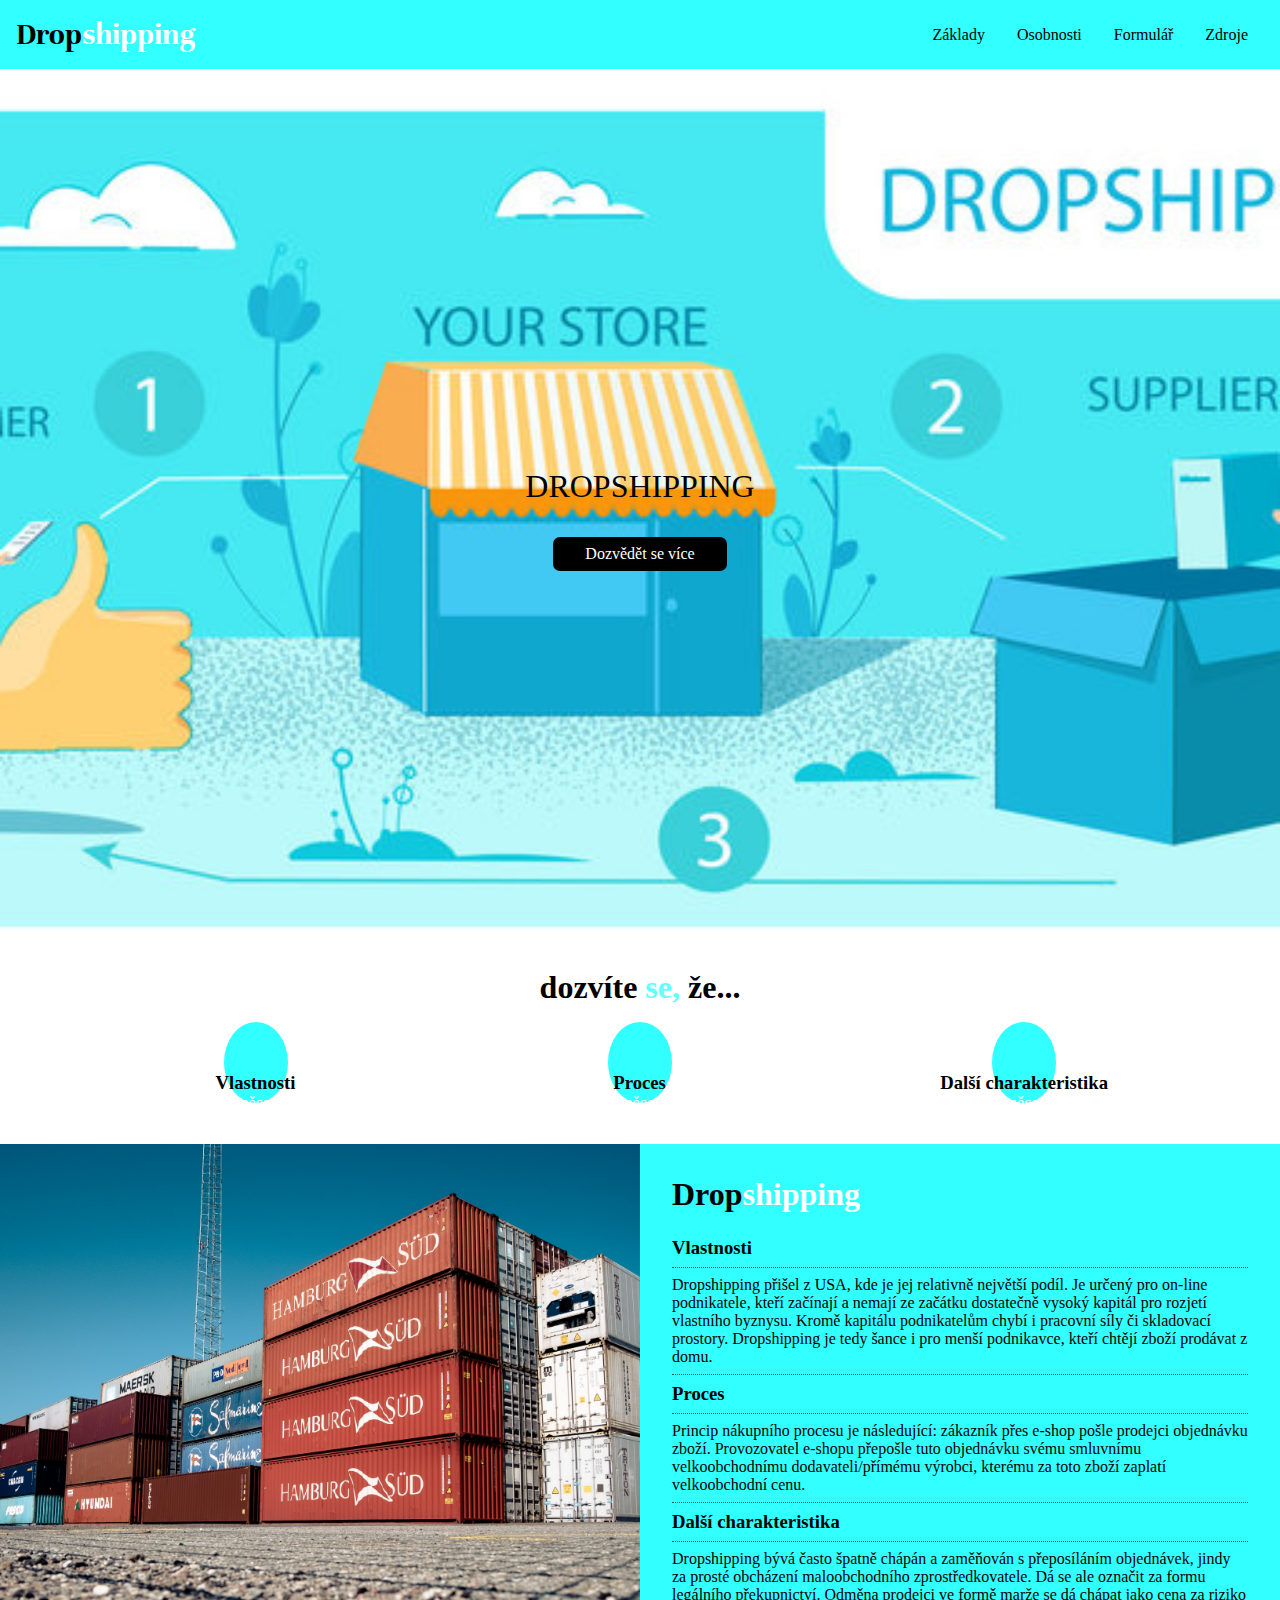
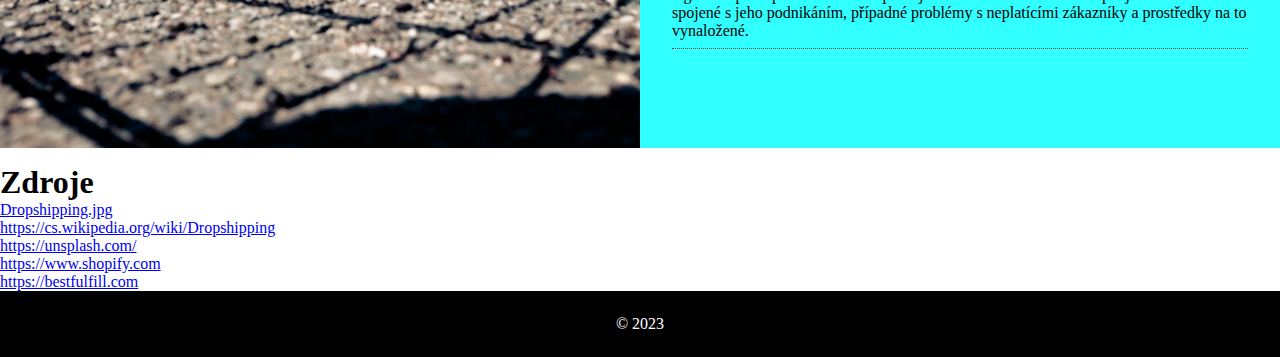
==== index.html @ 430d7013 "fix" ====
<!DOCTYPE html>
<html lang="cs">
<head>
    <meta charset="UTF-8">
    <meta name="viewport" content="width=device-width, initial-scale=1.0">
    <title>Dropshipping</title>
    <link rel="stylesheet" href="./css/style.css">
    <link rel="stylesheet" href="https://cdnjs.cloudflare.com/ajax/libs/font-awesome/6.4.2/css/all.min.css" integrity="sha512-z3gLpd7yknf1YoNbCzqRKc4qyor8gaKU1qmn+CShxbuBusANI9QpRohGBreCFkKxLhei6S9CQXFEbbKuqLg0DA==" crossorigin="anonymous" referrerpolicy="no-referrer" />
</head>
<body style="background-color: rgb(255, 255, 255);">
    <nav id="navbar">
        <div id="logo">
            <a href="navbar.html">Drop<span class="text-primary">shipping</span></a>
        </div>
        <ul>
            <li><a href="index.html"><i class="fa-solid fa-house-chimney"></i></a></li>
            <li><a href="https://www.shopify.com/blog/how-to-start-dropshipping?term=&adid=649248676751&campaignid=19724533104&utm_medium=cpc&utm_source=google&gclid=CjwKCAiA0syqBhBxEiwAeNx9N-SeJoAy3U5JIkdzBdh_HoaX7KIbLsIHFOPdHvMqAdj_YFnlVfXrHBoCI3cQAvD_BwE&cmadid=516586848;cmadvertiserid=10730501;cmcampaignid=26990768;cmplacementid=324286430;cmcreativeid=163722649;cmsiteid=5500011">Základy <i class="fa-brands fa-shopify"></i></a></li>
            <li><a href="https://bestfulfill.com/who-are-the-richest-dropshippers/">Osobnosti <i class="fa-solid fa-person"></i></a></li>
            <li><a href="form.html">Formulář <i class="fa-solid fa-circle-check"></i></a></li>
            <li><a href="https://cs.wikipedia.org/wiki/Dropshipping">Zdroje <i class="fa-solid fa-gears"></i></a></li>
            
        </ul>
    </nav>
    <div id="showcase">
        <div class="showcase-content">
            <p class="lead">DROPSHIPPING</p>
            <a href="#what" class="btn">Dozvědět se více</a>
        </div>
    </div>
    
    
    <section id="what" class="text-center">
        <div class="container">
            <h2 class="m-heading text center">dozvíte <span class="text-primery">se, </span>že...</h2>
            <div class="items">
                <div class="item">
                    <i class="fa-brands fa-shopify fa-2x"></i>
                    <h3>Vlastnosti</h3>
                    <span class="text-primary">něco něco něco něco něco</span>

                </div>
                <div class="item">
                    <i class="fa-solid fa-clock-rotate-left fa-2x"></i>
                    <h3>Proces</h3>
                    <span class="text-primary">něco něco něco něco něco</span>

                </div>
                <div class="item">
                    <i class="fa-solid fa-gears fa-2x"></i>
                    <h3>Další charakteristika</h3>
                    <span class="text-primary">něco něco něco něco něco</span>

                </div>
            </div>
        </div>
    </section> 
   
    <section id="who">
        <div class="who-img p-2"></div>
        <div class="who-text bg-light p-2">

            <h2 class="m-heading">Drop<span class="text-primary">shipping</span></h2>
            <ul class="list">
                <li><h3>Vlastnosti</h3></li><li>Dropshipping přišel z USA, kde je jej relativně největší podíl. Je určený pro on-line podnikatele, kteří začínají a nemají ze začátku dostatečně vysoký kapitál pro rozjetí vlastního byznysu. Kromě kapitálu podnikatelům chybí i pracovní síly či skladovací prostory. Dropshipping je tedy šance i pro menší podnikavce, kteří chtějí zboží prodávat z domu.</li>
                <li><h3>Proces</h3></li><li>Princip nákupního procesu je následující: zákazník přes e-shop pošle prodejci objednávku zboží. Provozovatel e-shopu přepošle tuto objednávku svému smluvnímu velkoobchodnímu dodavateli/přímému výrobci, kterému za toto zboží zaplatí velkoobchodní cenu.</li>
                <li><h3>Další charakteristika</h3></li><li>Dropshipping bývá často špatně chápán a zaměňován s přeposíláním objednávek, jindy za prosté obcházení maloobchodního zprostředkovatele. Dá se ale označit za formu legálního překupnictví. Odměna prodejci ve formě marže se dá chápat jako cena za riziko spojené s jeho podnikáním, případné problémy s neplatícími zákazníky a prostředky na to vynaložené.</li>
            </ul>
        </div>    
    </section>
    <div>
    </div>
    <div class="container2">
        <section id="zdroje" >
            <h1>Zdroje</h1>
            <p><a href="https://stock.adobe.com/search?k=dropshipping">Dropshipping.jpg</a></p>
            <p><a href="https://cs.wikipedia.org/wiki/Dropshipping">https://cs.wikipedia.org/wiki/Dropshipping</a></p>
            <p><a href="https://unsplash.com/">https://unsplash.com/</a></p>
            <p><a href="https://www.shopify.com/blog/how-to-start-dropshipping?term=&adid=649248676751&campaignid=19724533104&utm_medium=cpc&utm_source=google&gclid=CjwKCAiA0syqBhBxEiwAeNx9N-SeJoAy3U5JIkdzBdh_HoaX7KIbLsIHFOPdHvMqAdj_YFnlVfXrHBoCI3cQAvD_BwE&cmadid=516586848;cmadvertiserid=10730501;cmcampaignid=26990768;cmplacementid=324286430;cmcreativeid=163722649;cmsiteid=5500011">https://www.shopify.com</a></p>
            <p><a href="https://bestfulfill.com/who-are-the-richest-dropshippers/">https://bestfulfill.com</a></p>
            <p><a href=""></a></p>
        </section>
    </div>

    <footer id="footer" class="bg-dark text-center py-1">

    <div class="container">
        &copy; 2023
    </div>

    </footer>

</body>
</html>
---- css/style.css ----
@import url('https://fonts.googleapis.com/css2?family=Unna&display=swap');

:root{
    --primary-color: rgb(255, 255, 255);
    --secondary-color: black;
}
html{
    scroll-behavior: smooth;
}
*{
    margin: 0;
    padding: 0;
    box-sizing:content-box;
}

#logo {
    font-family: 'Unna', serif;
    font-weight: bold;
    font-size: 2rem;
}

body {

    
}

.text-primary {
    color: var(--primary-color)
}

#navbar {
    background-color: rgb(50, 255, 255);
    color: rgb(155, 155, 155);
    display: flex;
    flex-wrap: wrap;
    padding: 1rem;
    justify-content: space-between;
}
#navbar a{
    color: rgb(0, 0, 0);
    text-decoration: none;
}
#navbar ul{
    display: flex;
    list-style: none;
    align-items: center;
}

#navbar ul li a{
    padding: 0.75rem;
    margin: 0 0.25rem;
}
#navbar ul li :hover{
    background-color: var(--primary-color);
    border-radius: 5px;
}
#showcase {
    background: #333 url('../img/360_F_321931558_TDXtnD45DNIWWfhnFL2ceLb09uBAf9Zy.jpg')no-repeat center center/cover;
    height: 100vh;
}
#showcase .showcase-content {
    display: flex;
    flex-direction: column;
    text-align: center;
    justify-content: center;
    align-items: center;
    height: 100%;
    padding: 0 2rem;
    background-color: rgba(0, 0, 0, 0%)
}
.l-heading {
    font-size: 4rem;
    margin-bottom: 1.3rem;
    line-height: 1.1;
}
.lead {
    font-size: 2rem;
    margin-bottom: 2rem;
}
.btn {
    display: inline-block;
    color: var(--primary-color);
    background-color: var(--secondary-color);
    text-decoration: var(--primary-color);
    padding: 0.5rem 2rem;
    border: none;
    border-radius: 7px;
}
.btn:hover {
    background-color: rgb(50, 255, 255);
}
.container {
    max-width: 1000px;
    margin: auto;
    padding: 0 2rem;
}
.text-center {
    text-align: center;
}
.m-heading {
    font-size: 2rem;
    margin-bottom: 1rem;
}
.p-1{
    padding: 1.5rem;
}
.p-2{
    padding: 2rem;
}
.p-3{
    padding: 3rem;
}
.list{
    margin: 0.5rem 0;
    list-style: none;
}
.list li{
    padding: 0.5rem 0;
    border-bottom: #444 dotted 1px;
}
.py-1 {
    padding: 1.5rem 0;
}

.text-primery {
    background-color: none;
    color: rgb(100, 255, 255);
}

#what .items {
    display: flex ;
    padding: 1rem;
    justify-content: space-between;
}
#what .item {
    text-align: center;
    padding: 1rem;
}
#what .items .item i{
    background-color: rgb(50, 255, 255);
    padding: 2rem;
    border-radius: 50%;
    margin-bottom: 1rem;
}
.bg-light{
    background: rgb(50, 255, 255);
    color: black;
}
.bg-dark{
    background: black;
    color: white;
}
#who{
    padding-bottom: 1rem;
    display: flex;
}
#who div{
    flex: 1;
    justify-content: space-between;
    
}
#who .who-img{
    background: url('../img/jonas-smith-aL6tG-j-E4Y-unsplash.jpg') no-repeat center center/cover;
    height: 60vh;
    justify-content: center;
}
.container2 {
    margin: none;
}
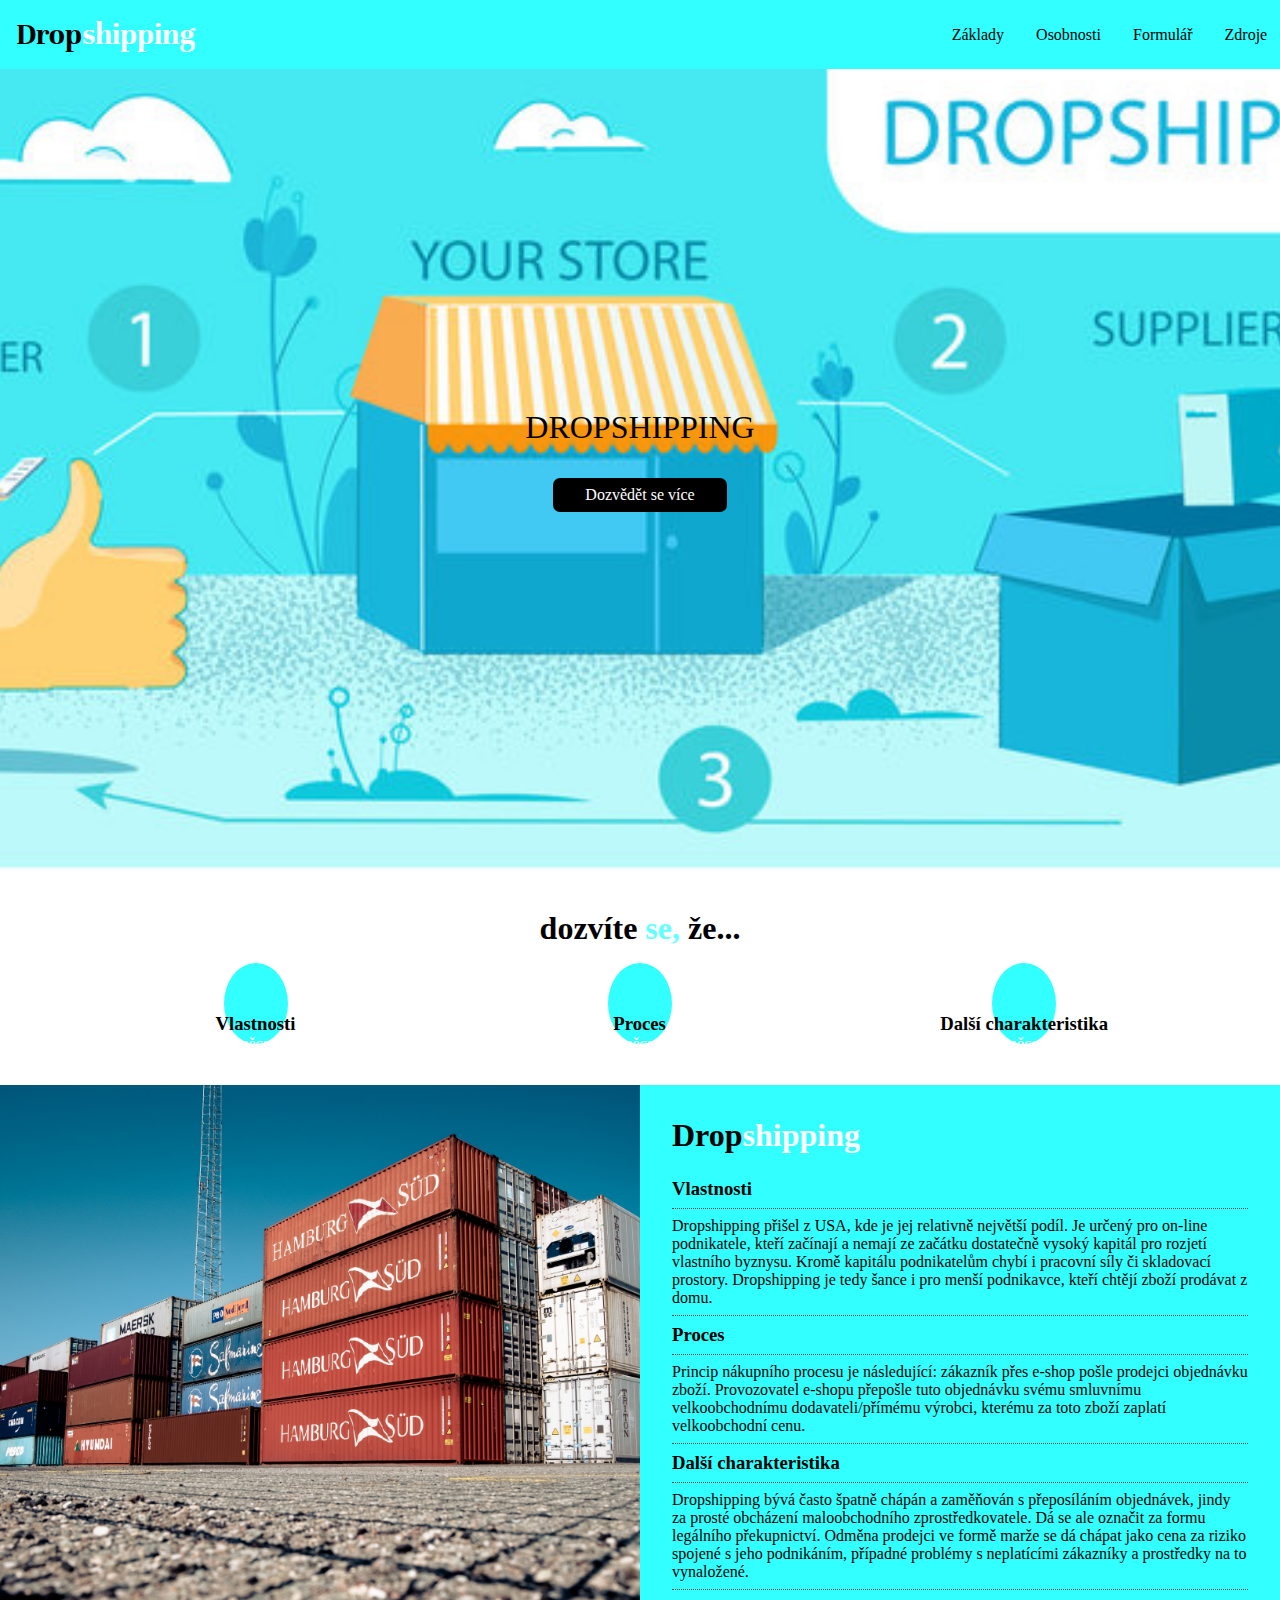
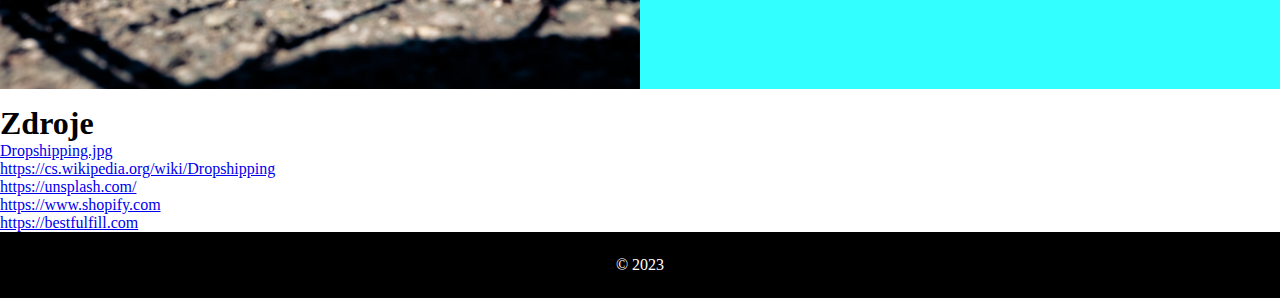
==== commit 9a7b7109: "fix" ====
--- a/index.html
+++ b/index.html
@@ -8,19 +8,18 @@
     <link rel="stylesheet" href="https://cdnjs.cloudflare.com/ajax/libs/font-awesome/6.4.2/css/all.min.css" integrity="sha512-z3gLpd7yknf1YoNbCzqRKc4qyor8gaKU1qmn+CShxbuBusANI9QpRohGBreCFkKxLhei6S9CQXFEbbKuqLg0DA==" crossorigin="anonymous" referrerpolicy="no-referrer" />
 </head>
 <body style="background-color: rgb(255, 255, 255);">
-    <nav id="navbar">
-        <div id="logo">
-            <a href="navbar.html">Drop<span class="text-primary">shipping</span></a>
-        </div>
-        <ul>
-            <li><a href="index.html"><i class="fa-solid fa-house-chimney"></i></a></li>
-            <li><a href="https://www.shopify.com/blog/how-to-start-dropshipping?term=&adid=649248676751&campaignid=19724533104&utm_medium=cpc&utm_source=google&gclid=CjwKCAiA0syqBhBxEiwAeNx9N-SeJoAy3U5JIkdzBdh_HoaX7KIbLsIHFOPdHvMqAdj_YFnlVfXrHBoCI3cQAvD_BwE&cmadid=516586848;cmadvertiserid=10730501;cmcampaignid=26990768;cmplacementid=324286430;cmcreativeid=163722649;cmsiteid=5500011">Základy <i class="fa-brands fa-shopify"></i></a></li>
-            <li><a href="https://bestfulfill.com/who-are-the-richest-dropshippers/">Osobnosti <i class="fa-solid fa-person"></i></a></li>
-            <li><a href="form.html">Formulář <i class="fa-solid fa-circle-check"></i></a></li>
-            <li><a href="https://cs.wikipedia.org/wiki/Dropshipping">Zdroje <i class="fa-solid fa-gears"></i></a></li>
-            
-        </ul>
-    </nav>
+        <nav id="navbar">
+            <div id="logo">
+                <a href="navbar.html">Drop<span class="text-primary">shipping</span></a>
+            </div>
+            <ul>
+                <li><a href="index.html"><i class="fa-solid fa-house-chimney"></i></a></li>
+                <li><a href="https://www.shopify.com/blog/how-to-start-dropshipping?term=&adid=649248676751&campaignid=19724533104&utm_medium=cpc&utm_source=google&gclid=CjwKCAiA0syqBhBxEiwAeNx9N-SeJoAy3U5JIkdzBdh_HoaX7KIbLsIHFOPdHvMqAdj_YFnlVfXrHBoCI3cQAvD_BwE&cmadid=516586848;cmadvertiserid=10730501;cmcampaignid=26990768;cmplacementid=324286430;cmcreativeid=163722649;cmsiteid=5500011">Základy <i class="fa-brands fa-shopify"></i></a></li>
+                <li><a href="https://bestfulfill.com/who-are-the-richest-dropshippers/">Osobnosti <i class="fa-solid fa-person"></i></a></li>
+                <li><a href="form.html">Formulář <i class="fa-solid fa-circle-check"></i></a></li>
+                <li><a href="https://cs.wikipedia.org/wiki/Dropshipping">Zdroje <i class="fa-solid fa-gears"></i></a></li>
+            </ul>
+        </nav>
     <div id="showcase">
         <div class="showcase-content">
             <p class="lead">DROPSHIPPING</p>
--- a/css/style.css
+++ b/css/style.css
@@ -28,14 +28,15 @@
 .text-primary {
     color: var(--primary-color)
 }
-
 #navbar {
+    position: fixed;
     background-color: rgb(50, 255, 255);
     color: rgb(155, 155, 155);
     display: flex;
     flex-wrap: wrap;
     padding: 1rem;
     justify-content: space-between;
+    width: 99%;
 }
 #navbar a{
     color: rgb(0, 0, 0);
@@ -58,6 +59,7 @@
 #showcase {
     background: #333 url('../img/360_F_321931558_TDXtnD45DNIWWfhnFL2ceLb09uBAf9Zy.jpg')no-repeat center center/cover;
     height: 100vh;
+    padding-top: 10px;
 }
 #showcase .showcase-content {
     display: flex;
@@ -164,7 +166,13 @@
     background: url('../img/jonas-smith-aL6tG-j-E4Y-unsplash.jpg') no-repeat center center/cover;
     height: 60vh;
     justify-content: center;
+    
 }
 .container2 {
     margin: none;
-}+}
+.topnav {
+    overflow: hidden;
+    background-color: #333;
+    position: relative;
+}
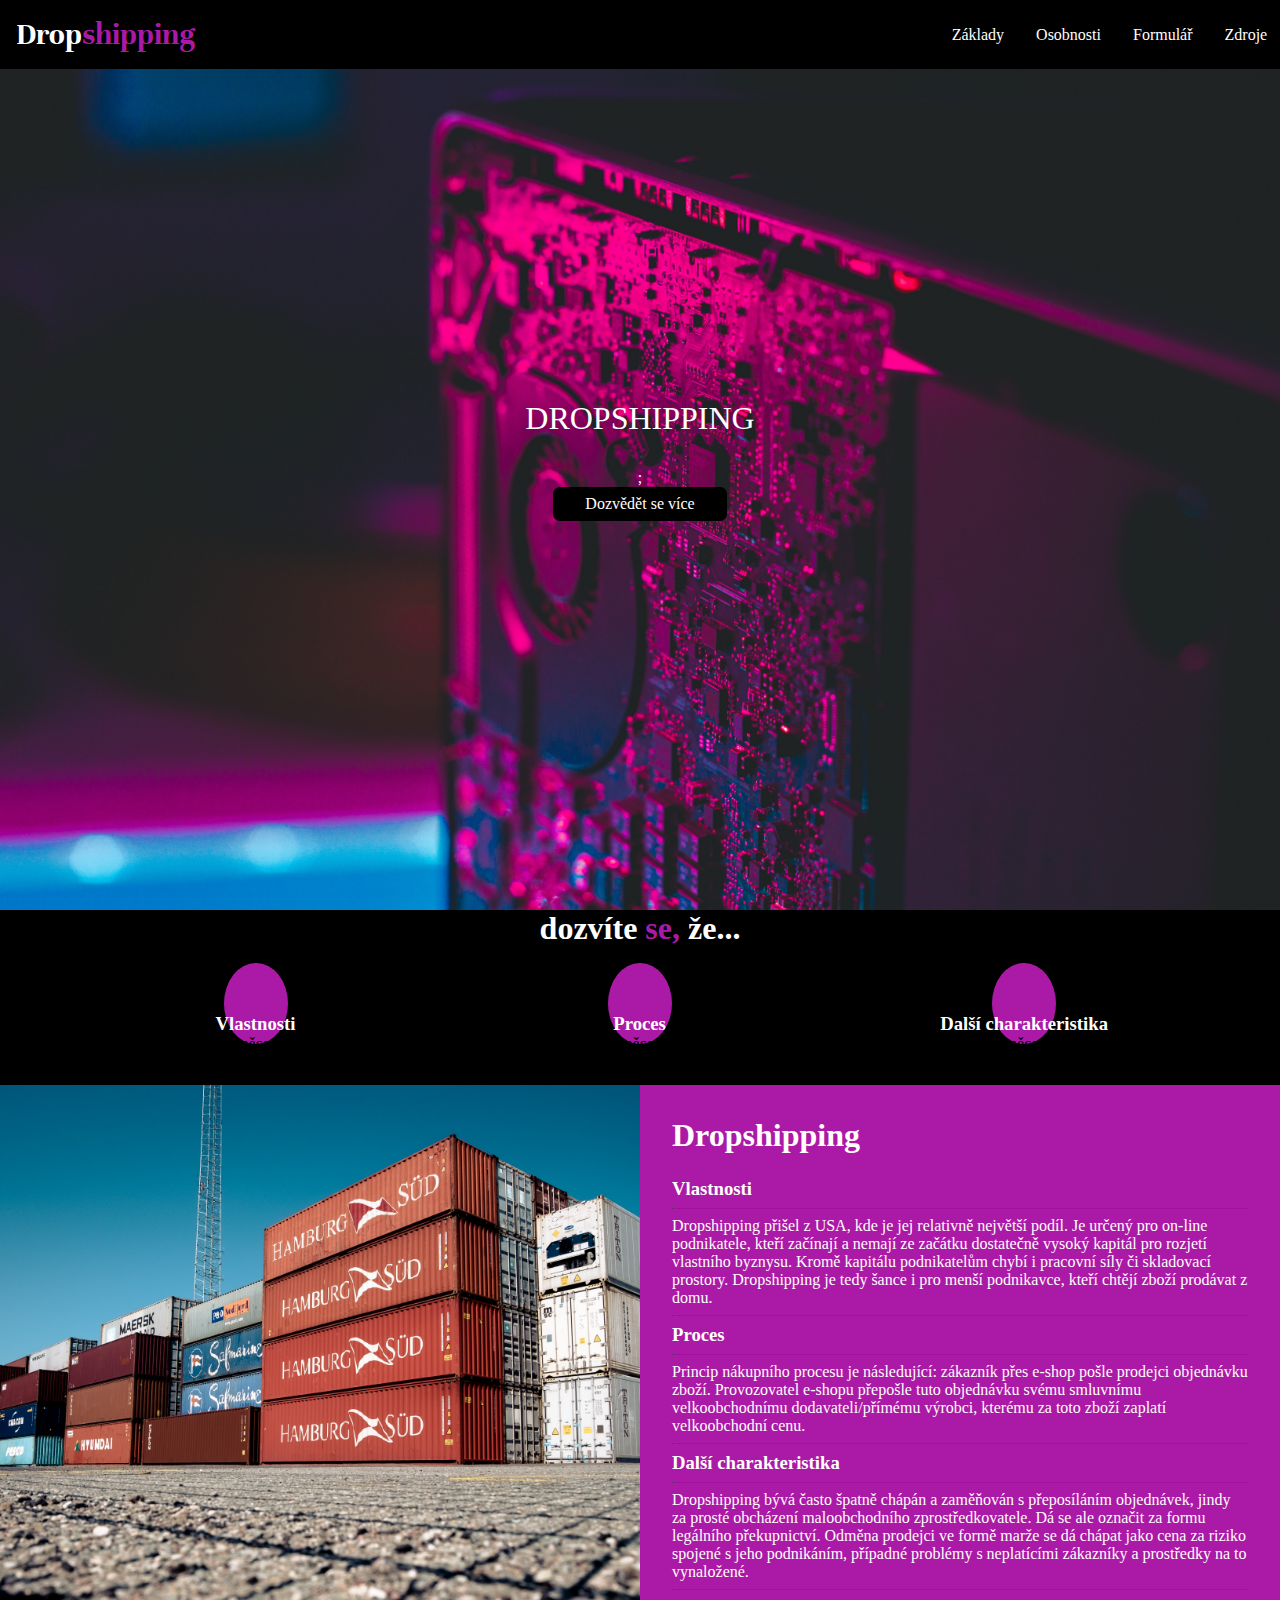
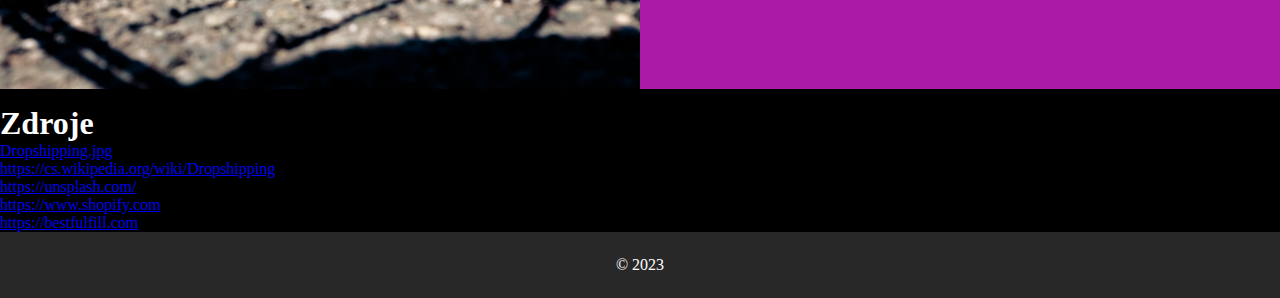
==== commit d6dc275c: "fix" ====
--- a/index.html
+++ b/index.html
@@ -7,7 +7,7 @@
     <link rel="stylesheet" href="./css/style.css">
     <link rel="stylesheet" href="https://cdnjs.cloudflare.com/ajax/libs/font-awesome/6.4.2/css/all.min.css" integrity="sha512-z3gLpd7yknf1YoNbCzqRKc4qyor8gaKU1qmn+CShxbuBusANI9QpRohGBreCFkKxLhei6S9CQXFEbbKuqLg0DA==" crossorigin="anonymous" referrerpolicy="no-referrer" />
 </head>
-<body style="background-color: rgb(255, 255, 255);">
+<body style="background-color: rgb(0, 0, 0);">
         <nav id="navbar">
             <div id="logo">
                 <a href="navbar.html">Drop<span class="text-primary">shipping</span></a>
@@ -22,7 +22,7 @@
         </nav>
     <div id="showcase">
         <div class="showcase-content">
-            <p class="lead">DROPSHIPPING</p>
+            <p class="lead">DROPSHIPPING</p>;
             <a href="#what" class="btn">Dozvědět se více</a>
         </div>
     </div>
@@ -35,19 +35,19 @@
                 <div class="item">
                     <i class="fa-brands fa-shopify fa-2x"></i>
                     <h3>Vlastnosti</h3>
-                    <span class="text-primary">něco něco něco něco něco</span>
+                    <span class="text-primory">něco něco něco něco něco</span>
 
                 </div>
                 <div class="item">
                     <i class="fa-solid fa-clock-rotate-left fa-2x"></i>
                     <h3>Proces</h3>
-                    <span class="text-primary">něco něco něco něco něco</span>
+                    <span class="text-primory">něco něco něco něco něco</span>
 
                 </div>
                 <div class="item">
                     <i class="fa-solid fa-gears fa-2x"></i>
                     <h3>Další charakteristika</h3>
-                    <span class="text-primary">něco něco něco něco něco</span>
+                    <span class="text-primory">něco něco něco něco něco</span>
 
                 </div>
             </div>
@@ -58,7 +58,7 @@
         <div class="who-img p-2"></div>
         <div class="who-text bg-light p-2">
 
-            <h2 class="m-heading">Drop<span class="text-primary">shipping</span></h2>
+            <h2 class="m-heading">Dropshipping</h2>
             <ul class="list">
                 <li><h3>Vlastnosti</h3></li><li>Dropshipping přišel z USA, kde je jej relativně největší podíl. Je určený pro on-line podnikatele, kteří začínají a nemají ze začátku dostatečně vysoký kapitál pro rozjetí vlastního byznysu. Kromě kapitálu podnikatelům chybí i pracovní síly či skladovací prostory. Dropshipping je tedy šance i pro menší podnikavce, kteří chtějí zboží prodávat z domu.</li>
                 <li><h3>Proces</h3></li><li>Princip nákupního procesu je následující: zákazník přes e-shop pošle prodejci objednávku zboží. Provozovatel e-shopu přepošle tuto objednávku svému smluvnímu velkoobchodnímu dodavateli/přímému výrobci, kterému za toto zboží zaplatí velkoobchodní cenu.</li>
--- a/css/style.css
+++ b/css/style.css
@@ -1,12 +1,14 @@
 
 @import url('https://fonts.googleapis.com/css2?family=Unna&display=swap');
 
+
 :root{
     --primary-color: rgb(255, 255, 255);
-    --secondary-color: black;
+    --secondary-color: rgb(171, 26, 166);
 }
 html{
     scroll-behavior: smooth;
+    color: var(--primary-color);
 }
 *{
     margin: 0;
@@ -26,20 +28,21 @@
 }
 
 .text-primary {
-    color: var(--primary-color)
+    color: var(--secondary-color)
 }
 #navbar {
     position: fixed;
-    background-color: rgb(50, 255, 255);
+    background-color: rgb(0, 0, 0);
     color: rgb(155, 155, 155);
     display: flex;
     flex-wrap: wrap;
     padding: 1rem;
     justify-content: space-between;
     width: 99%;
+    color: var(--primary-color);
 }
 #navbar a{
-    color: rgb(0, 0, 0);
+    color: rgb(255, 255, 255);
     text-decoration: none;
 }
 #navbar ul{
@@ -57,7 +60,7 @@
     border-radius: 5px;
 }
 #showcase {
-    background: #333 url('../img/360_F_321931558_TDXtnD45DNIWWfhnFL2ceLb09uBAf9Zy.jpg')no-repeat center center/cover;
+    background: #333 url('../img/krzysztof-hepner-C1JTOq_uTpY-unsplash.jpg')no-repeat center center/cover;
     height: 100vh;
     padding-top: 10px;
 }
@@ -69,7 +72,7 @@
     align-items: center;
     height: 100%;
     padding: 0 2rem;
-    background-color: rgba(0, 0, 0, 0%)
+    background-color: rgba(0, 0, 0, 0)
 }
 .l-heading {
     font-size: 4rem;
@@ -79,18 +82,19 @@
 .lead {
     font-size: 2rem;
     margin-bottom: 2rem;
+    color: var(--primary-color);
 }
 .btn {
     display: inline-block;
     color: var(--primary-color);
-    background-color: var(--secondary-color);
+    background-color: black;
     text-decoration: var(--primary-color);
     padding: 0.5rem 2rem;
     border: none;
     border-radius: 7px;
 }
 .btn:hover {
-    background-color: rgb(50, 255, 255);
+    background-color: var(--secondary-color);
 }
 .container {
     max-width: 1000px;
@@ -127,7 +131,7 @@
 
 .text-primery {
     background-color: none;
-    color: rgb(100, 255, 255);
+    color: var(--secondary-color);
 }
 
 #what .items {
@@ -140,17 +144,17 @@
     padding: 1rem;
 }
 #what .items .item i{
-    background-color: rgb(50, 255, 255);
+    background-color: var(--secondary-color);
     padding: 2rem;
     border-radius: 50%;
     margin-bottom: 1rem;
 }
 .bg-light{
-    background: rgb(50, 255, 255);
-    color: black;
+    background: var(--secondary-color);
+    color: rgb(255, 253, 253);
 }
 .bg-dark{
-    background: black;
+    background: rgb(40, 40, 40);
     color: white;
 }
 #who{
@@ -176,3 +180,6 @@
     background-color: #333;
     position: relative;
 }
+.text-primory {
+    color: black;
+}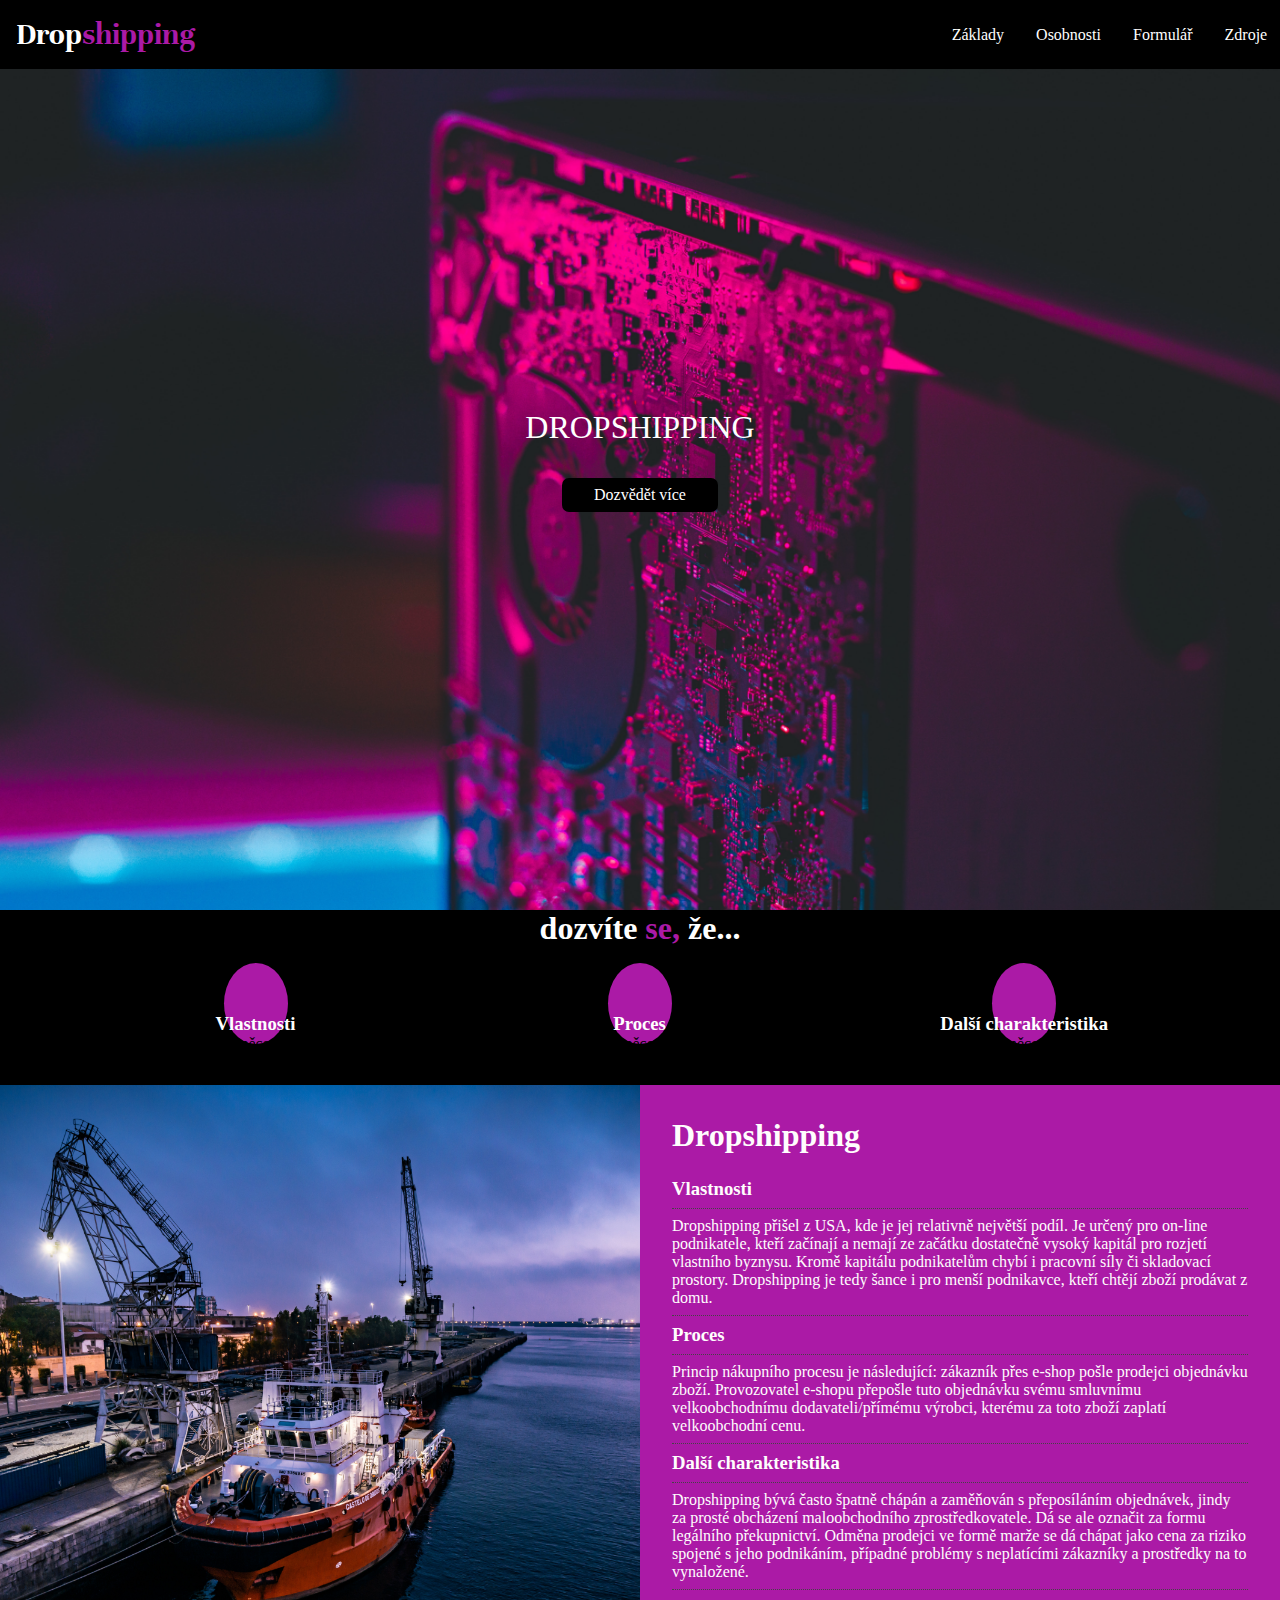
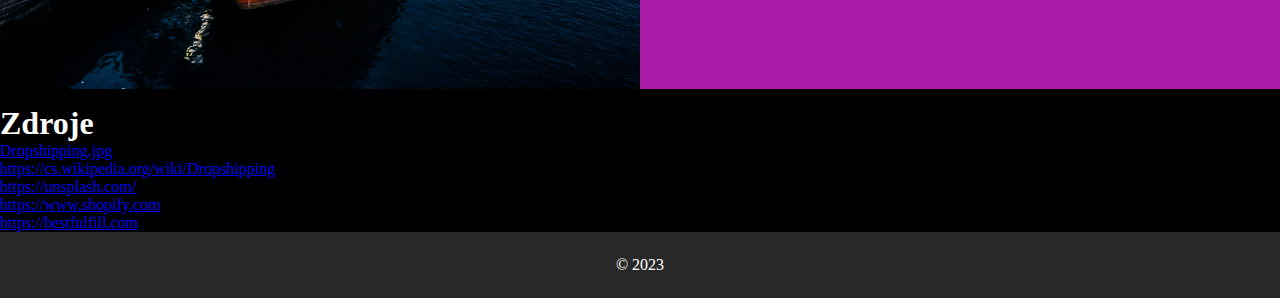
==== commit 34b81f43: "fix" ====
--- a/index.html
+++ b/index.html
@@ -22,8 +22,8 @@
         </nav>
     <div id="showcase">
         <div class="showcase-content">
-            <p class="lead">DROPSHIPPING</p>;
-            <a href="#what" class="btn">Dozvědět se více</a>
+            <p class="lead">DROPSHIPPING</p>
+            <a href="#what" class="btn">Dozvědět více</a>
         </div>
     </div>
     
--- a/css/style.css
+++ b/css/style.css
@@ -167,7 +167,7 @@
     
 }
 #who .who-img{
-    background: url('../img/jonas-smith-aL6tG-j-E4Y-unsplash.jpg') no-repeat center center/cover;
+    background: url('../img/maksym-kaharlytskyi-851_Smpkk-U-unsplash.jpg') no-repeat center center/cover;
     height: 60vh;
     justify-content: center;
     
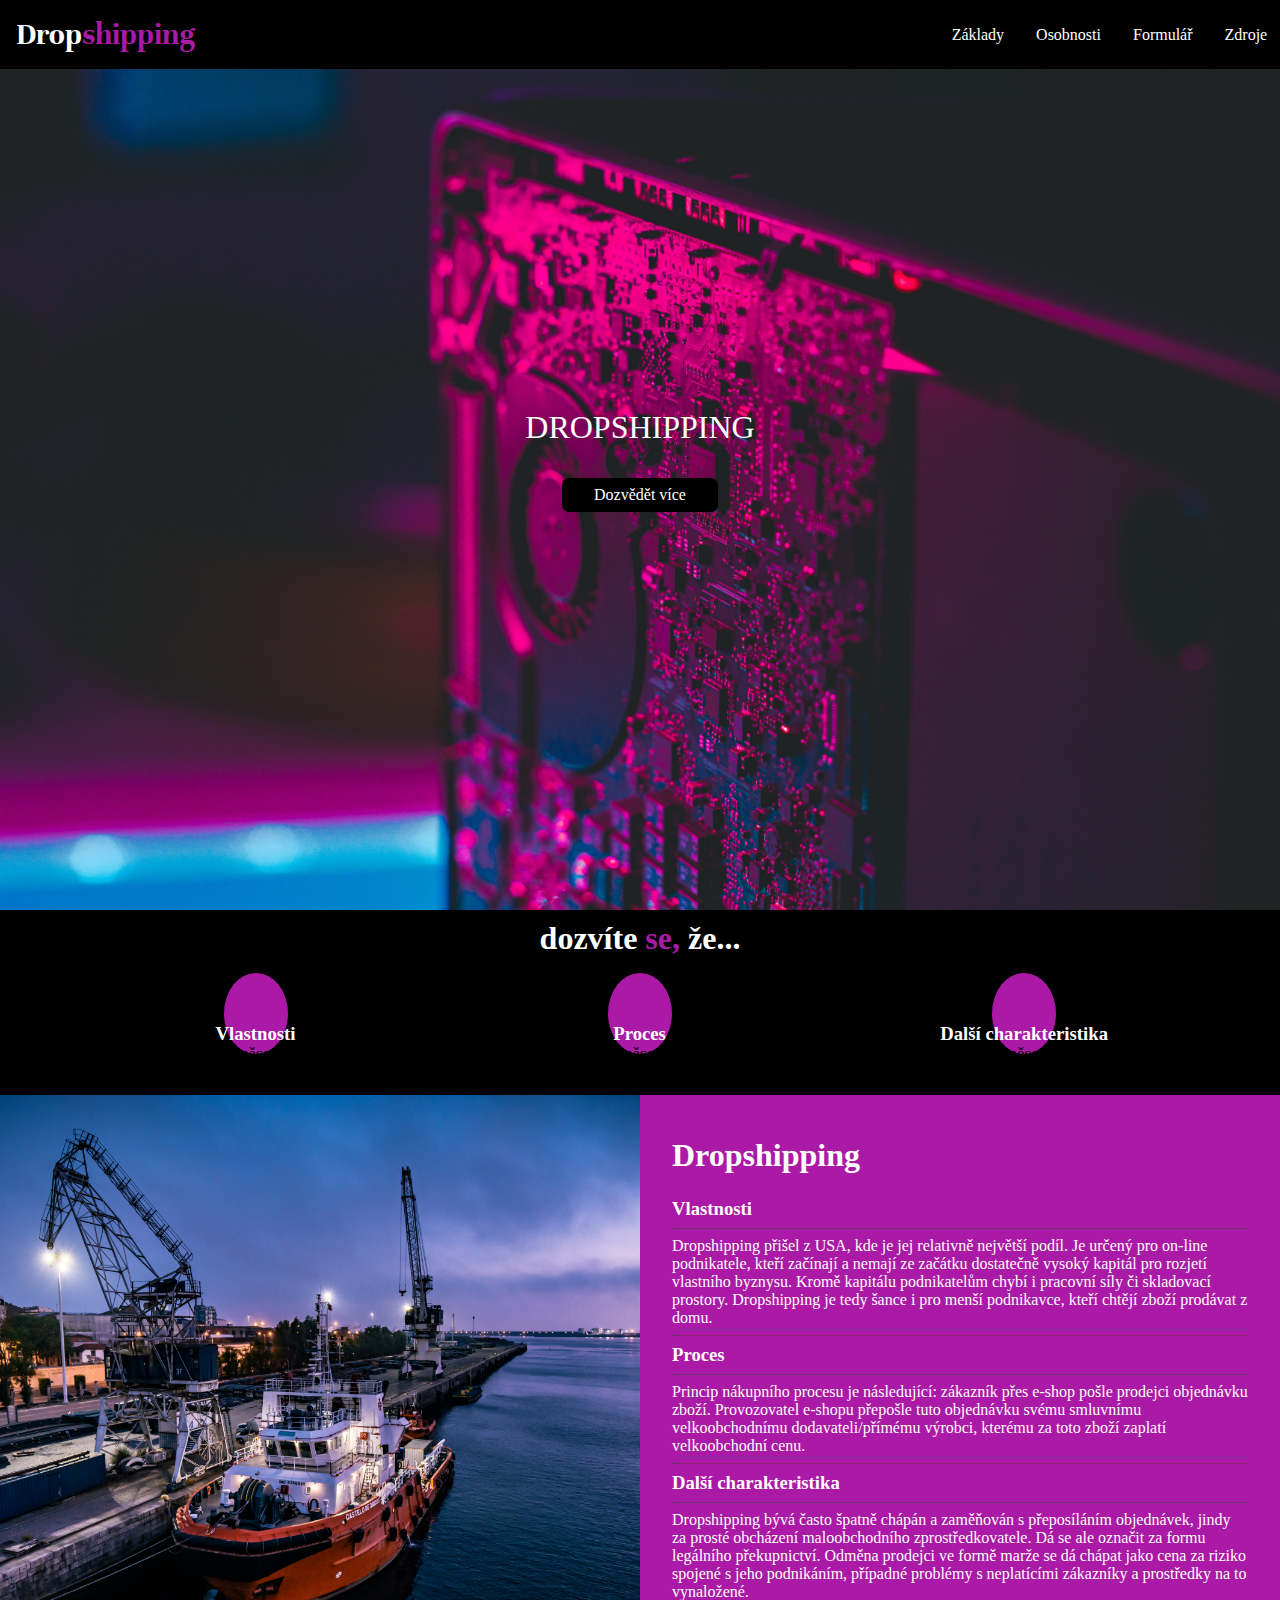
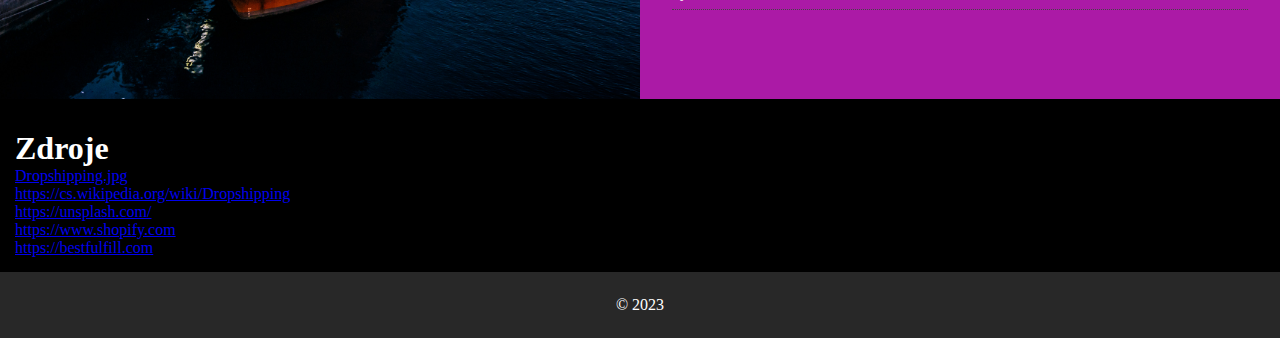
==== commit 1e7b0e98: "fix" ====
--- a/index.html
+++ b/index.html
@@ -14,8 +14,8 @@
             </div>
             <ul>
                 <li><a href="index.html"><i class="fa-solid fa-house-chimney"></i></a></li>
-                <li><a href="https://www.shopify.com/blog/how-to-start-dropshipping?term=&adid=649248676751&campaignid=19724533104&utm_medium=cpc&utm_source=google&gclid=CjwKCAiA0syqBhBxEiwAeNx9N-SeJoAy3U5JIkdzBdh_HoaX7KIbLsIHFOPdHvMqAdj_YFnlVfXrHBoCI3cQAvD_BwE&cmadid=516586848;cmadvertiserid=10730501;cmcampaignid=26990768;cmplacementid=324286430;cmcreativeid=163722649;cmsiteid=5500011">Základy <i class="fa-brands fa-shopify"></i></a></li>
-                <li><a href="https://bestfulfill.com/who-are-the-richest-dropshippers/">Osobnosti <i class="fa-solid fa-person"></i></a></li>
+                <li><a href="https://www.shopify.com/blog/how-to-start-dropshipping?term=&adid=649248676751&campaignid=19724533104&utm_medium=cpc&utm_source=google&gclid=CjwKCAiA0syqBhBxEiwAeNx9N-SeJoAy3U5JIkdzBdh_HoaX7KIbLsIHFOPdHvMqAdj_YFnlVfXrHBoCI3cQAvD_BwE&cmadid=516586848;cmadvertiserid=10730501;cmcampaignid=26990768;cmplacementid=324286430;cmcreativeid=163722649;cmsiteid=5500011" target="_blank">Základy <i class="fa-brands fa-shopify"></i></a></li>
+                <li><a href="https://bestfulfill.com/who-are-the-richest-dropshippers/" target="_blank">Osobnosti <i class="fa-solid fa-person"></i></a></li>
                 <li><a href="form.html">Formulář <i class="fa-solid fa-circle-check"></i></a></li>
                 <li><a href="https://cs.wikipedia.org/wiki/Dropshipping">Zdroje <i class="fa-solid fa-gears"></i></a></li>
             </ul>
--- a/css/style.css
+++ b/css/style.css
@@ -107,6 +107,7 @@
 .m-heading {
     font-size: 2rem;
     margin-bottom: 1rem;
+    padding-top: 10px;
 }
 .p-1{
     padding: 1.5rem;
@@ -174,6 +175,7 @@
 }
 .container2 {
     margin: none;
+    padding: 15px;
 }
 .topnav {
     overflow: hidden;
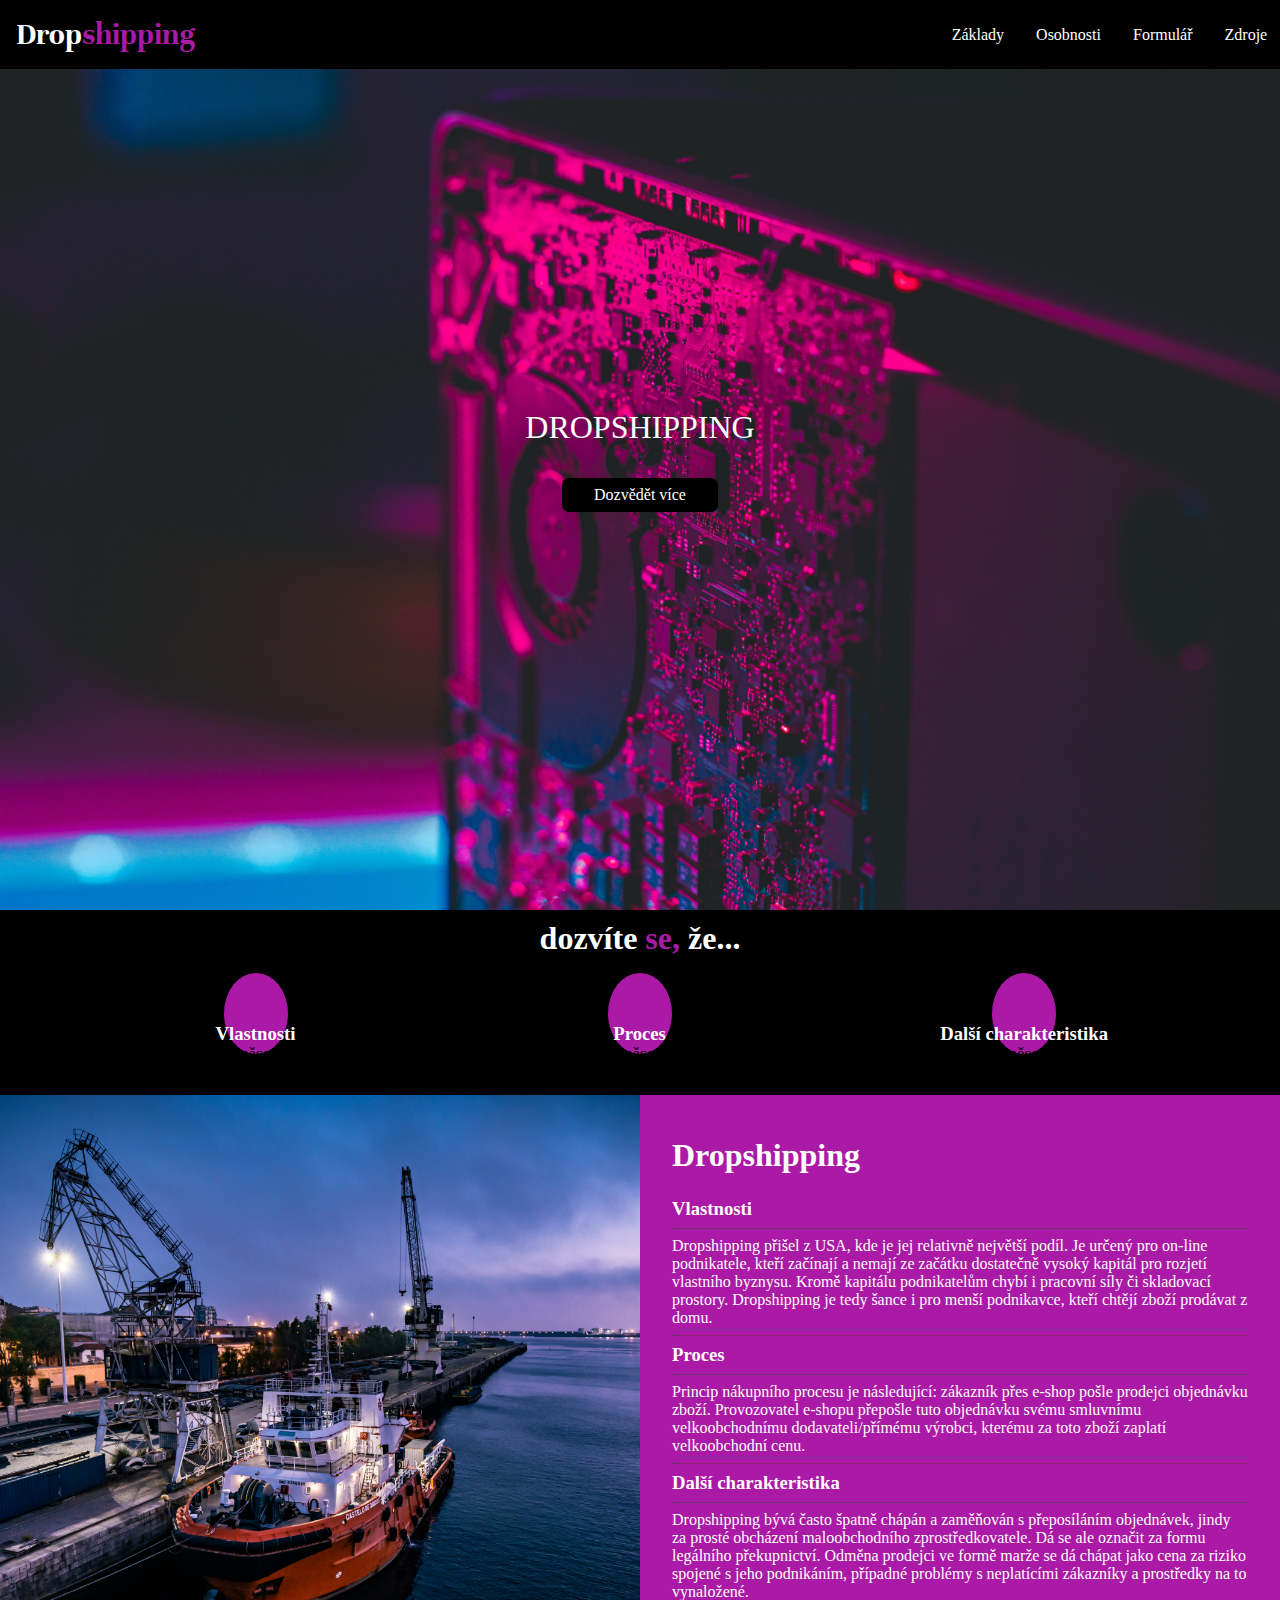
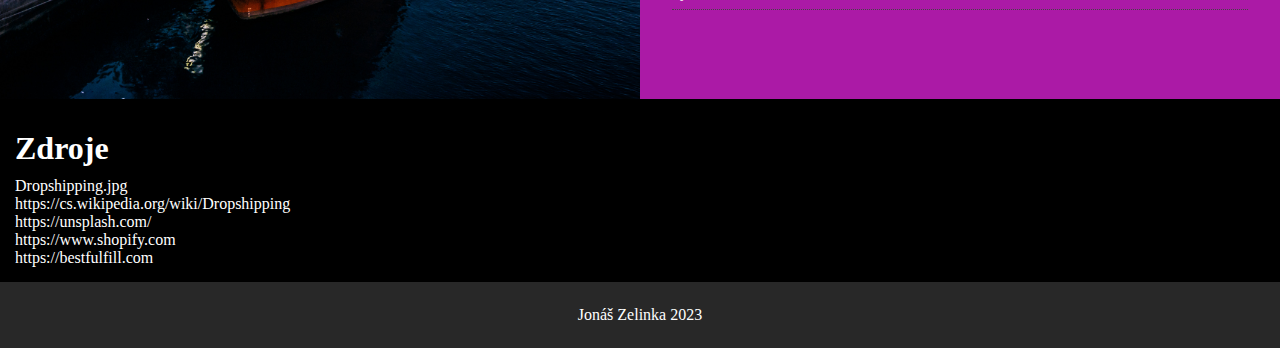
==== commit 43737e1c: "fix" ====
--- a/index.html
+++ b/index.html
@@ -17,7 +17,7 @@
                 <li><a href="https://www.shopify.com/blog/how-to-start-dropshipping?term=&adid=649248676751&campaignid=19724533104&utm_medium=cpc&utm_source=google&gclid=CjwKCAiA0syqBhBxEiwAeNx9N-SeJoAy3U5JIkdzBdh_HoaX7KIbLsIHFOPdHvMqAdj_YFnlVfXrHBoCI3cQAvD_BwE&cmadid=516586848;cmadvertiserid=10730501;cmcampaignid=26990768;cmplacementid=324286430;cmcreativeid=163722649;cmsiteid=5500011" target="_blank">Základy <i class="fa-brands fa-shopify"></i></a></li>
                 <li><a href="https://bestfulfill.com/who-are-the-richest-dropshippers/" target="_blank">Osobnosti <i class="fa-solid fa-person"></i></a></li>
                 <li><a href="form.html">Formulář <i class="fa-solid fa-circle-check"></i></a></li>
-                <li><a href="https://cs.wikipedia.org/wiki/Dropshipping">Zdroje <i class="fa-solid fa-gears"></i></a></li>
+                <li><a href="#zdroje">Zdroje <i class="fa-solid fa-gears"></i></a></li>
             </ul>
         </nav>
     <div id="showcase">
@@ -68,9 +68,10 @@
     </section>
     <div>
     </div>
-    <div class="container2">
+        <div class="odkaz">
+        <div class="container2">
         <section id="zdroje" >
-            <h1>Zdroje</h1>
+            <div class="zdroje1"><h1>Zdroje</h1></div>
             <p><a href="https://stock.adobe.com/search?k=dropshipping">Dropshipping.jpg</a></p>
             <p><a href="https://cs.wikipedia.org/wiki/Dropshipping">https://cs.wikipedia.org/wiki/Dropshipping</a></p>
             <p><a href="https://unsplash.com/">https://unsplash.com/</a></p>
@@ -79,11 +80,11 @@
             <p><a href=""></a></p>
         </section>
     </div>
-
+    </div>
     <footer id="footer" class="bg-dark text-center py-1">
 
     <div class="container">
-        &copy; 2023
+         Jonáš Zelinka 2023
     </div>
 
     </footer>
--- a/css/style.css
+++ b/css/style.css
@@ -1,4 +1,3 @@
-
 @import url('https://fonts.googleapis.com/css2?family=Unna&display=swap');
 
 
@@ -22,10 +21,6 @@
     font-size: 2rem;
 }
 
-body {
-
-    
-}
 
 .text-primary {
     color: var(--secondary-color)
@@ -58,9 +53,10 @@
 #navbar ul li :hover{
     background-color: var(--primary-color);
     border-radius: 5px;
+    color: black;
 }
 #showcase {
-    background: #333 url('../img/krzysztof-hepner-C1JTOq_uTpY-unsplash.jpg')no-repeat center center/cover;
+    background: #333 url('../img/krzysztof-hepner-C1JTOq_uTpY-unsplash.jpg') no-repeat center center/cover;
     height: 100vh;
     padding-top: 10px;
 }
@@ -176,6 +172,11 @@
 .container2 {
     margin: none;
     padding: 15px;
+    
+}
+.odkaz a{
+    color: white;
+    text-decoration: none;
 }
 .topnav {
     overflow: hidden;
@@ -184,4 +185,10 @@
 }
 .text-primory {
     color: black;
+}
+.zdroje1 {
+    margin-bottom: 10px;
+}
+.kontakt {
+    
 }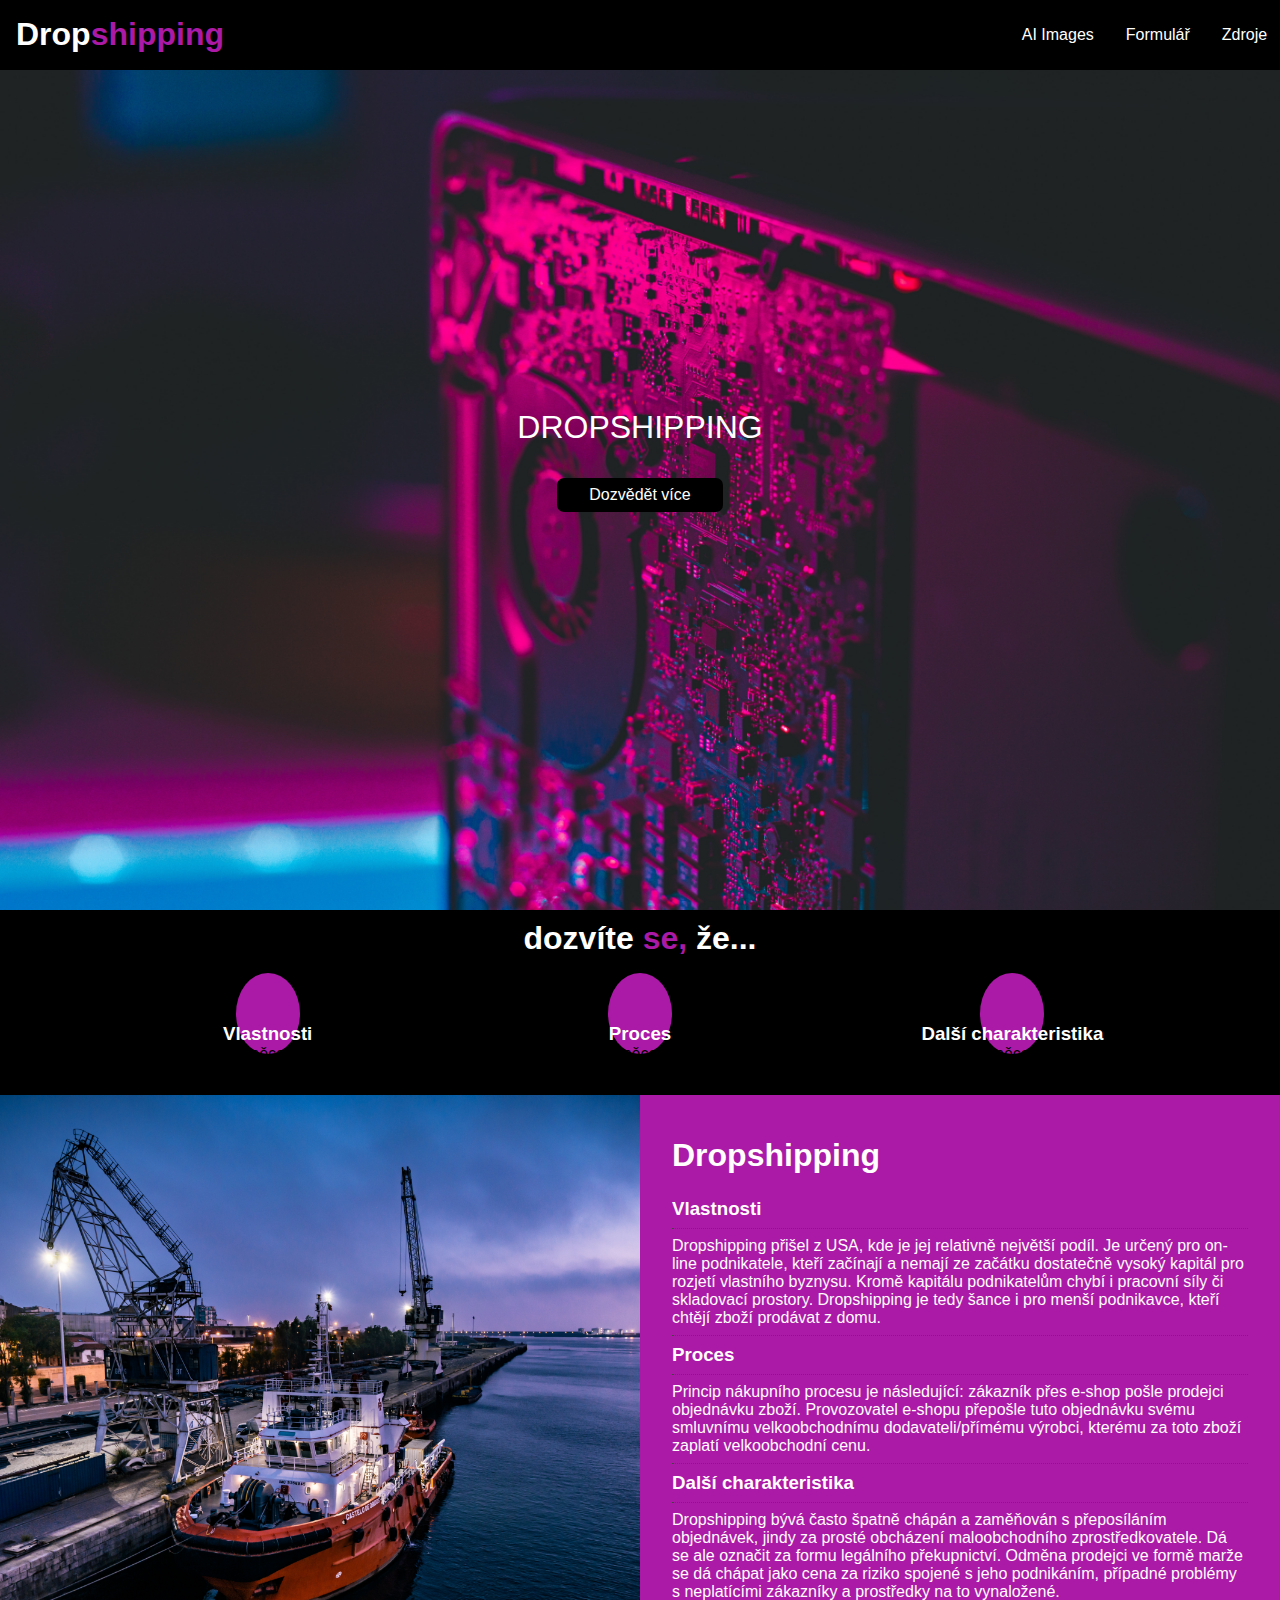
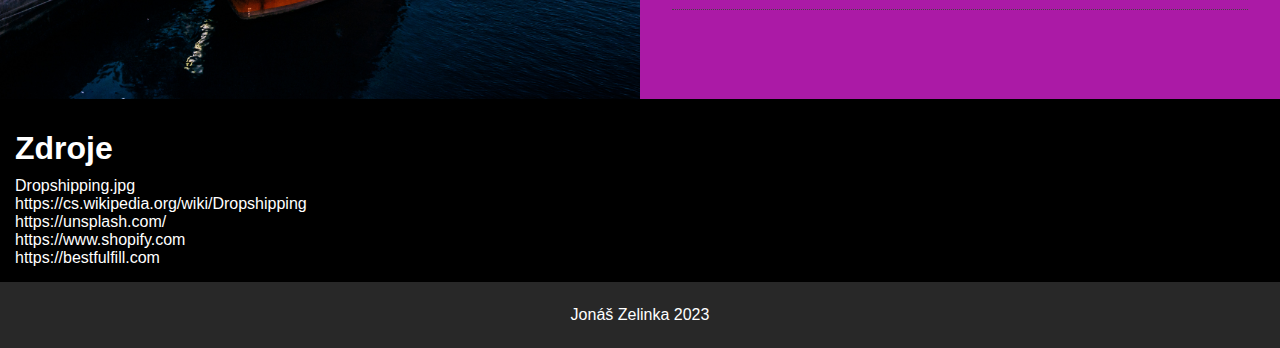
==== commit 537e48fd: "fix" ====
--- a/index.html
+++ b/index.html
@@ -14,8 +14,7 @@
             </div>
             <ul>
                 <li><a href="index.html"><i class="fa-solid fa-house-chimney"></i></a></li>
-                <li><a href="https://www.shopify.com/blog/how-to-start-dropshipping?term=&adid=649248676751&campaignid=19724533104&utm_medium=cpc&utm_source=google&gclid=CjwKCAiA0syqBhBxEiwAeNx9N-SeJoAy3U5JIkdzBdh_HoaX7KIbLsIHFOPdHvMqAdj_YFnlVfXrHBoCI3cQAvD_BwE&cmadid=516586848;cmadvertiserid=10730501;cmcampaignid=26990768;cmplacementid=324286430;cmcreativeid=163722649;cmsiteid=5500011" target="_blank">Základy <i class="fa-brands fa-shopify"></i></a></li>
-                <li><a href="https://bestfulfill.com/who-are-the-richest-dropshippers/" target="_blank">Osobnosti <i class="fa-solid fa-person"></i></a></li>
+                <li><a href="https://jonaszelinka.github.io/Pictures/" target="_blank">AI Images <i class="fa-solid fa-person"></i></a></li>
                 <li><a href="form.html">Formulář <i class="fa-solid fa-circle-check"></i></a></li>
                 <li><a href="#zdroje">Zdroje <i class="fa-solid fa-gears"></i></a></li>
             </ul>
--- a/css/style.css
+++ b/css/style.css
@@ -13,6 +13,7 @@
     margin: 0;
     padding: 0;
     box-sizing:content-box;
+    font-family:'poppins', sans-serif ;
 }
 
 #logo {
